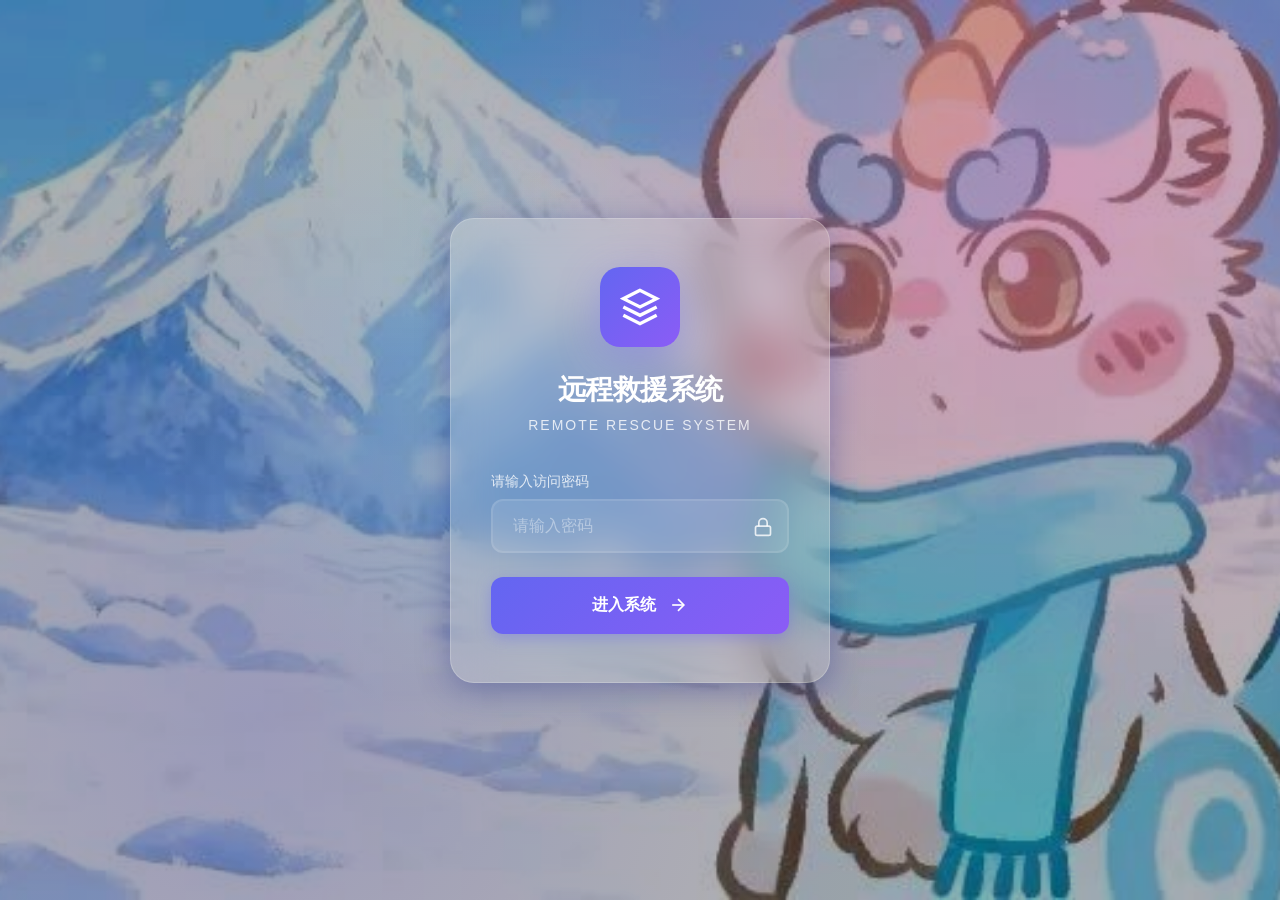
==== RemoteRescueApp/WebResource/main.html @ 4fff1ff2 "Initial commit" ====
<!DOCTYPE html>
<html lang="zh-CN">
<head>
    <meta charset="UTF-8">
    <meta name="viewport" content="width=device-width, initial-scale=1.0">
    <title>远程救援系统 - 控制台</title>
    <link rel="stylesheet" href="css/style.css?v=3">
    <script src="js/bg-random.js?v=3"></script>
    <script src="js/auth-check.js?v=3"></script>
    <script>
        if (!AuthCheck.checkAuth()) {
            throw new Error('未授权访问');
        }
    </script>
</head>
<body class="main-page">
    <!-- 顶部导航 -->
    <nav class="top-nav">
        <div class="nav-brand">
            <div class="logo-small">
                <svg viewBox="0 0 24 24" fill="none" stroke="currentColor" stroke-width="2">
                    <path d="M12 2L2 7l10 5 10-5-10-5zM2 17l10 5 10-5M2 12l10 5 10-5"/>
                </svg>
            </div>
            <span>远程救援系统</span>
        </div>
        <div class="nav-actions">
            <div class="connection-status" id="connectionStatus">
                <span class="status-dot"></span>
                <span id="statusText">已连接</span>
            </div>
            <button class="logout-btn" onclick="logout()">
                <svg viewBox="0 0 24 24" fill="none" stroke="currentColor" stroke-width="2">
                    <path d="M9 21H5a2 2 0 0 1-2-2V5a2 2 0 0 1 2-2h4"></path>
                    <polyline points="16 17 21 12 16 7"></polyline>
                    <line x1="21" y1="12" x2="9" y2="12"></line>
                </svg>
                退出
            </button>
        </div>
    </nav>

    <!-- 主内容区域 -->
    <main class="main-content">
        <!-- 上半部分：实时信息区域 -->
        <section class="info-section">
            <h2 class="section-title">
                <svg viewBox="0 0 24 24" fill="none" stroke="currentColor" stroke-width="2">
                    <rect x="2" y="3" width="20" height="14" rx="2" ry="2"></rect>
                    <line x1="8" y1="21" x2="16" y2="21"></line>
                    <line x1="12" y1="17" x2="12" y2="21"></line>
                </svg>
                救援端实时信息
            </h2>
            <div class="info-grid">
                <div class="info-card">
                    <div class="info-card-header">
                        <div class="info-card-icon blue">
                            <svg viewBox="0 0 24 24" fill="none" stroke="currentColor" stroke-width="2">
                                <rect x="2" y="3" width="20" height="14" rx="2" ry="2"></rect>
                                <line x1="8" y1="21" x2="16" y2="21"></line>
                                <line x1="12" y1="17" x2="12" y2="21"></line>
                            </svg>
                        </div>
                        <span class="info-card-label">计算机名称</span>
                    </div>
                    <div class="info-card-value" id="machineName">--</div>
                </div>

                <div class="info-card">
                    <div class="info-card-header">
                        <div class="info-card-icon green">
                            <svg viewBox="0 0 24 24" fill="none" stroke="currentColor" stroke-width="2">
                                <path d="M20 21v-2a4 4 0 0 0-4-4H8a4 4 0 0 0-4 4v2"></path>
                                <circle cx="12" cy="7" r="4"></circle>
                            </svg>
                        </div>
                        <span class="info-card-label">当前用户</span>
                    </div>
                    <div class="info-card-value" id="userName">--</div>
                </div>

                <div class="info-card">
                    <div class="info-card-header">
                        <div class="info-card-icon purple">
                            <svg viewBox="0 0 24 24" fill="none" stroke="currentColor" stroke-width="2">
                                <path d="M12 2L2 7l10 5 10-5-10-5zM2 17l10 5 10-5M2 12l10 5 10-5"></path>
                            </svg>
                        </div>
                        <span class="info-card-label">操作系统</span>
                    </div>
                    <div class="info-card-value" id="osVersion">--</div>
                </div>

                <div class="info-card">
                    <div class="info-card-header">
                        <div class="info-card-icon orange">
                            <svg viewBox="0 0 24 24" fill="none" stroke="currentColor" stroke-width="2">
                                <rect x="4" y="4" width="16" height="16" rx="2" ry="2"></rect>
                                <rect x="9" y="9" width="6" height="6"></rect>
                                <line x1="9" y1="1" x2="9" y2="4"></line>
                                <line x1="15" y1="1" x2="15" y2="4"></line>
                                <line x1="9" y1="20" x2="9" y2="23"></line>
                                <line x1="15" y1="20" x2="15" y2="23"></line>
                                <line x1="20" y1="9" x2="23" y2="9"></line>
                                <line x1="20" y1="14" x2="23" y2="14"></line>
                                <line x1="1" y1="9" x2="4" y2="9"></line>
                                <line x1="1" y1="14" x2="4" y2="14"></line>
                            </svg>
                        </div>
                        <span class="info-card-label">处理器核心</span>
                    </div>
                    <div class="info-card-value" id="processorCount">--</div>
                </div>

                <div class="info-card">
                    <div class="info-card-header">
                        <div class="info-card-icon cyan">
                            <svg viewBox="0 0 24 24" fill="none" stroke="currentColor" stroke-width="2">
                                <circle cx="12" cy="12" r="10"></circle>
                                <polyline points="12 6 12 12 16 14"></polyline>
                            </svg>
                        </div>
                        <span class="info-card-label">系统运行时间</span>
                    </div>
                    <div class="info-card-value" id="uptime">--</div>
                </div>

                <div class="info-card">
                    <div class="info-card-header">
                        <div class="info-card-icon red">
                            <svg viewBox="0 0 24 24" fill="none" stroke="currentColor" stroke-width="2">
                                <path d="M12 22s8-4 8-10V5l-8-3-8 3v7c0 6 8 10 8 10z"></path>
                            </svg>
                        </div>
                        <span class="info-card-label">最后更新</span>
                    </div>
                    <div class="info-card-value" id="lastUpdate">--</div>
                </div>

                <div class="info-card explorer-card">
                    <div class="info-card-header">
                        <div class="info-card-icon yellow">
                            <svg viewBox="0 0 24 24" fill="none" stroke="currentColor" stroke-width="2">
                                <path d="M22 19a2 2 0 0 1-2 2H4a2 2 0 0 1-2-2V5a2 2 0 0 1 2-2h5l2 3h9a2 2 0 0 1 2 2z"></path>
                            </svg>
                        </div>
                        <span class="info-card-label">Explorer.exe</span>
                    </div>
                    <div class="info-card-value explorer-value" id="explorerInfo">--</div>
                </div>
            </div>
        </section>

        <!-- 下半部分：功能按钮区域 -->
        <section class="actions-section">
            <h2 class="section-title">
                <svg viewBox="0 0 24 24" fill="none" stroke="currentColor" stroke-width="2">
                    <path d="M14.7 6.3a1 1 0 0 0 0 1.4l1.6 1.6a1 1 0 0 0 1.4 0l3.77-3.77a6 6 0 0 1-7.94 7.94l-6.91 6.91a2.12 2.12 0 0 1-3-3l6.91-6.91a6 6 0 0 1 7.94-7.94l-3.76 3.76z"></path>
                </svg>
                紧急救援操作
            </h2>
            <div class="actions-grid">
                <!-- 重启RDP服务 -->
                <div class="action-card rdp" id="btnRdp" onclick="restartRDP()">
                    <div class="action-icon-wrapper">
                        <svg class="action-icon" viewBox="0 0 24 24" fill="none" stroke="currentColor" stroke-width="2">
                            <rect x="2" y="3" width="20" height="14" rx="2" ry="2"></rect>
                            <line x1="8" y1="21" x2="16" y2="21"></line>
                            <line x1="12" y1="17" x2="12" y2="21"></line>
                            <path d="M8 11l3 3 5-5"></path>
                        </svg>
                    </div>
                    <div class="action-content">
                        <h3 class="action-title">重启RDP服务</h3>
                        <p class="action-desc">重新启动远程桌面服务，解决远程连接异常问题</p>
                    </div>
                    <div class="action-status" id="statusRdp"></div>
                </div>

                <!-- 重启Explorer -->
                <div class="action-card explorer" id="btnExplorer" onclick="restartExplorer()">
                    <div class="action-icon-wrapper">
                        <svg class="action-icon" viewBox="0 0 24 24" fill="none" stroke="currentColor" stroke-width="2">
                            <path d="M22 19a2 2 0 0 1-2 2H4a2 2 0 0 1-2-2V5a2 2 0 0 1 2-2h5l2 3h9a2 2 0 0 1 2 2z"></path>
                            <line x1="12" y1="11" x2="12" y2="17"></line>
                            <line x1="9" y1="14" x2="15" y2="14"></line>
                        </svg>
                    </div>
                    <div class="action-content">
                        <h3 class="action-title">重启Explorer</h3>
                        <p class="action-desc">重启资源管理器进程，修复桌面卡顿或无响应问题</p>
                    </div>
                    <div class="action-status" id="statusExplorer"></div>
                </div>

                <!-- 重启服务器 -->
                <div class="action-card server" id="btnServer" onclick="restartServer()">
                    <div class="action-icon-wrapper">
                        <svg class="action-icon" viewBox="0 0 24 24" fill="none" stroke="currentColor" stroke-width="2">
                            <path d="M4 4h16c1.1 0 2 .9 2 2v12c0 1.1-.9 2-2 2H4c-1.1 0-2-.9-2-2V6c0-1.1.9-2 2-2z"></path>
                            <polyline points="22,6 12,13 2,6"></polyline>
                            <path d="M12 13v8"></path>
                            <path d="M8 21h8"></path>
                        </svg>
                    </div>
                    <div class="action-content">
                        <h3 class="action-title">重启服务器</h3>
                        <p class="action-desc">执行系统重启操作，10秒后服务器将重新启动</p>
                    </div>
                    <div class="action-status" id="statusServer"></div>
                </div>
            </div>
        </section>
    </main>

    <!-- Toast 容器 -->
    <div class="toast-container" id="toastContainer"></div>

    <!-- 确认对话框 -->
    <div class="modal-overlay" id="confirmModal">
        <div class="modal">
            <div class="modal-icon" id="modalIcon">
                <svg viewBox="0 0 24 24" fill="none" stroke="currentColor" stroke-width="2">
                    <path d="M10.29 3.86L1.82 18a2 2 0 0 0 1.71 3h16.94a2 2 0 0 0 1.71-3L13.71 3.86a2 2 0 0 0-3.42 0z"></path>
                    <line x1="12" y1="9" x2="12" y2="13"></line>
                    <line x1="12" y1="17" x2="12.01" y2="17"></line>
                </svg>
            </div>
            <h3 class="modal-title" id="modalTitle">确认操作</h3>
            <p class="modal-message" id="modalMessage">您确定要执行此操作吗？</p>
            <div class="modal-actions">
                <button class="modal-btn modal-btn-secondary" onclick="closeModal()">取消</button>
                <button class="modal-btn modal-btn-primary" id="modalConfirmBtn" onclick="confirmAction()">确认</button>
            </div>
        </div>
    </div>

    <script src="js/main.js?v=3"></script>

    <!-- GitHub 链接 -->
    <footer class="github-footer">
        <a href="https://github.com/linfon18/WinServerRemoteRescue.git" target="_blank" rel="noopener noreferrer">
            <svg viewBox="0 0 24 24" fill="currentColor" width="20" height="20">
                <path d="M12 0c-6.626 0-12 5.373-12 12 0 5.302 3.438 9.8 8.207 11.387.599.111.793-.261.793-.577v-2.234c-3.338.726-4.033-1.416-4.033-1.416-.546-1.387-1.333-1.756-1.333-1.756-1.089-.745.083-.729.083-.729 1.205.084 1.839 1.237 1.839 1.237 1.07 1.834 2.807 1.304 3.492.997.107-.775.418-1.305.762-1.604-2.665-.305-5.467-1.334-5.467-5.931 0-1.311.469-2.381 1.236-3.221-.124-.303-.535-1.524.117-3.176 0 0 1.008-.322 3.301 1.23.957-.266 1.983-.399 3.003-.404 1.02.005 2.047.138 3.006.404 2.291-1.552 3.297-1.23 3.297-1.23.653 1.653.242 2.874.118 3.176.77.84 1.235 1.911 1.235 3.221 0 4.609-2.807 5.624-5.479 5.921.43.372.823 1.102.823 2.222v3.293c0 .319.192.694.801.576 4.765-1.589 8.199-6.086 8.199-11.386 0-6.627-5.373-12-12-12z"/>
            </svg>
            GitHub: WinServerRemoteRescue
        </a>
    </footer>
</body>
</html>
---- RemoteRescueApp/WebResource/css/style.css ----
* {
    margin: 0;
    padding: 0;
    box-sizing: border-box;
}

:root {
    --primary-color: #6366f1;
    --primary-hover: #4f46e5;
    --danger-color: #ef4444;
    --warning-color: #f59e0b;
    --success-color: #10b981;
    --bg-gradient: linear-gradient(135deg, #667eea 0%, #764ba2 100%);
    --glass-bg: rgba(255, 255, 255, 0.15);
    --glass-border: rgba(255, 255, 255, 0.2);
    --glass-shadow: 0 8px 32px 0 rgba(31, 38, 135, 0.37);
    --text-primary: #ffffff;
    --text-secondary: rgba(255, 255, 255, 0.8);
}

body {
    font-family: 'Segoe UI', 'PingFang SC', 'Microsoft YaHei', sans-serif;
    min-height: 100vh;
    background: var(--bg-gradient);
    background-attachment: fixed;
    color: var(--text-primary);
    overflow-x: hidden;
    position: relative;
}

/* 背景层 - 由JS动态设置图片 */
#bg-layer {
    position: fixed;
    top: 0;
    left: 0;
    width: 100%;
    height: 100%;
    background-size: cover;
    background-position: center;
    background-repeat: no-repeat;
    z-index: -2;
    transition: opacity 0.5s ease;
}

/* 背景遮罩层 */
#bg-overlay {
    position: fixed;
    top: 0;
    left: 0;
    width: 100%;
    height: 100%;
    background:
        radial-gradient(circle at 20% 80%, rgba(120, 119, 198, 0.4) 0%, transparent 50%),
        radial-gradient(circle at 80% 20%, rgba(255, 119, 198, 0.4) 0%, transparent 50%),
        radial-gradient(circle at 40% 40%, rgba(120, 219, 255, 0.3) 0%, transparent 40%),
        rgba(0, 0, 0, 0.3);
    pointer-events: none;
    z-index: -1;
}

/* 认证页面样式 */
.auth-page {
    display: flex;
    align-items: center;
    justify-content: center;
    min-height: 100vh;
}

.auth-container {
    width: 100%;
    max-width: 420px;
    padding: 20px;
}

.auth-box {
    background: var(--glass-bg);
    backdrop-filter: blur(20px);
    -webkit-backdrop-filter: blur(20px);
    border: 1px solid var(--glass-border);
    border-radius: 24px;
    padding: 48px 40px;
    box-shadow: var(--glass-shadow);
    animation: slideUp 0.6s ease-out;
}

@keyframes slideUp {
    from {
        opacity: 0;
        transform: translateY(30px);
    }
    to {
        opacity: 1;
        transform: translateY(0);
    }
}

.auth-header {
    text-align: center;
    margin-bottom: 40px;
}

.logo {
    width: 80px;
    height: 80px;
    margin: 0 auto 24px;
    background: linear-gradient(135deg, var(--primary-color), #8b5cf6);
    border-radius: 20px;
    display: flex;
    align-items: center;
    justify-content: center;
    box-shadow: 0 10px 40px rgba(99, 102, 241, 0.4);
}

.logo svg {
    width: 40px;
    height: 40px;
    color: white;
}

.auth-header h1 {
    font-size: 28px;
    font-weight: 700;
    margin-bottom: 8px;
    letter-spacing: -0.5px;
}

.auth-header p {
    color: var(--text-secondary);
    font-size: 14px;
    letter-spacing: 2px;
    text-transform: uppercase;
}

.auth-form {
    display: flex;
    flex-direction: column;
    gap: 24px;
}

.input-group {
    position: relative;
}

.input-group label {
    display: block;
    margin-bottom: 8px;
    font-size: 14px;
    font-weight: 500;
    color: var(--text-secondary);
}

.input-group input {
    width: 100%;
    padding: 16px 20px;
    padding-right: 50px;
    background: rgba(255, 255, 255, 0.1);
    border: 2px solid rgba(255, 255, 255, 0.1);
    border-radius: 12px;
    color: var(--text-primary);
    font-size: 16px;
    transition: all 0.3s ease;
}

.input-group input::placeholder {
    color: rgba(255, 255, 255, 0.4);
}

.input-group input:focus {
    outline: none;
    border-color: var(--primary-color);
    background: rgba(255, 255, 255, 0.15);
    box-shadow: 0 0 0 4px rgba(99, 102, 241, 0.2);
}

.input-icon {
    position: absolute;
    right: 16px;
    bottom: 16px;
    width: 20px;
    height: 20px;
    color: var(--text-secondary);
    pointer-events: none;
}

.input-icon svg {
    width: 100%;
    height: 100%;
}

.auth-btn {
    display: flex;
    align-items: center;
    justify-content: center;
    gap: 12px;
    padding: 18px 32px;
    background: linear-gradient(135deg, var(--primary-color), #8b5cf6);
    border: none;
    border-radius: 12px;
    color: white;
    font-size: 16px;
    font-weight: 600;
    cursor: pointer;
    transition: all 0.3s ease;
    box-shadow: 0 4px 15px rgba(99, 102, 241, 0.4);
}

.auth-btn:hover {
    transform: translateY(-2px);
    box-shadow: 0 8px 25px rgba(99, 102, 241, 0.5);
}

.auth-btn:active {
    transform: translateY(0);
}

.auth-btn svg {
    width: 20px;
    height: 20px;
    transition: transform 0.3s ease;
}

.auth-btn:hover svg {
    transform: translateX(4px);
}

.error-message {
    margin-top: 16px;
    padding: 12px 16px;
    background: rgba(239, 68, 68, 0.2);
    border: 1px solid rgba(239, 68, 68, 0.3);
    border-radius: 8px;
    color: #fca5a5;
    font-size: 14px;
    text-align: center;
    display: none;
}

.error-message.show {
    display: block;
    animation: shake 0.5s ease;
}

@keyframes shake {
    0%, 100% { transform: translateX(0); }
    25% { transform: translateX(-10px); }
    75% { transform: translateX(10px); }
}

/* 主页面样式 */
.main-page {
    min-height: 100vh;
    display: flex;
    flex-direction: column;
}

/* 顶部导航 */
.top-nav {
    background: var(--glass-bg);
    backdrop-filter: blur(20px);
    -webkit-backdrop-filter: blur(20px);
    border-bottom: 1px solid var(--glass-border);
    padding: 16px 32px;
    display: flex;
    justify-content: space-between;
    align-items: center;
    position: sticky;
    top: 0;
    z-index: 100;
}

.nav-brand {
    display: flex;
    align-items: center;
    gap: 12px;
}

.nav-brand .logo-small {
    width: 40px;
    height: 40px;
    background: linear-gradient(135deg, var(--primary-color), #8b5cf6);
    border-radius: 10px;
    display: flex;
    align-items: center;
    justify-content: center;
}

.nav-brand .logo-small svg {
    width: 20px;
    height: 20px;
    color: white;
}

.nav-brand span {
    font-size: 20px;
    font-weight: 700;
}

.nav-actions {
    display: flex;
    align-items: center;
    gap: 16px;
}

.connection-status {
    display: flex;
    align-items: center;
    gap: 8px;
    padding: 8px 16px;
    background: rgba(16, 185, 129, 0.2);
    border: 1px solid rgba(16, 185, 129, 0.3);
    border-radius: 20px;
    font-size: 13px;
}

.connection-status .status-dot {
    width: 8px;
    height: 8px;
    background: var(--success-color);
    border-radius: 50%;
    animation: pulse 2s infinite;
}

@keyframes pulse {
    0%, 100% { opacity: 1; }
    50% { opacity: 0.5; }
}

.connection-status.offline {
    background: rgba(239, 68, 68, 0.2);
    border-color: rgba(239, 68, 68, 0.3);
}

.connection-status.offline .status-dot {
    background: var(--danger-color);
    animation: none;
}

.logout-btn {
    padding: 10px 20px;
    background: rgba(255, 255, 255, 0.1);
    border: 1px solid rgba(255, 255, 255, 0.2);
    border-radius: 8px;
    color: var(--text-primary);
    font-size: 14px;
    cursor: pointer;
    transition: all 0.3s ease;
    display: flex;
    align-items: center;
    gap: 8px;
}

.logout-btn:hover {
    background: rgba(239, 68, 68, 0.2);
    border-color: rgba(239, 68, 68, 0.3);
}

.logout-btn svg {
    width: 16px;
    height: 16px;
}

/* 主内容区域 */
.main-content {
    flex: 1;
    padding: 32px;
    display: flex;
    flex-direction: column;
    gap: 32px;
    max-width: 1400px;
    margin: 0 auto;
    width: 100%;
}

/* 信息区域 - 上半部分 */
.info-section {
    background: var(--glass-bg);
    backdrop-filter: blur(20px);
    -webkit-backdrop-filter: blur(20px);
    border: 1px solid var(--glass-border);
    border-radius: 24px;
    padding: 32px;
    box-shadow: var(--glass-shadow);
}

.section-title {
    display: flex;
    align-items: center;
    gap: 12px;
    margin-bottom: 24px;
    font-size: 20px;
    font-weight: 600;
}

.section-title svg {
    width: 24px;
    height: 24px;
    color: var(--primary-color);
}

.info-grid {
    display: grid;
    grid-template-columns: repeat(auto-fit, minmax(280px, 1fr));
    gap: 20px;
}

.info-card {
    background: rgba(255, 255, 255, 0.05);
    border: 1px solid rgba(255, 255, 255, 0.1);
    border-radius: 16px;
    padding: 24px;
    transition: all 0.3s ease;
}

.info-card:hover {
    background: rgba(255, 255, 255, 0.1);
    transform: translateY(-2px);
}

.info-card-header {
    display: flex;
    align-items: center;
    gap: 12px;
    margin-bottom: 12px;
}

.info-card-icon {
    width: 44px;
    height: 44px;
    border-radius: 12px;
    display: flex;
    align-items: center;
    justify-content: center;
}

.info-card-icon.blue {
    background: rgba(99, 102, 241, 0.2);
    color: #818cf8;
}

.info-card-icon.green {
    background: rgba(16, 185, 129, 0.2);
    color: #34d399;
}

.info-card-icon.orange {
    background: rgba(245, 158, 11, 0.2);
    color: #fbbf24;
}

.info-card-icon.purple {
    background: rgba(139, 92, 246, 0.2);
    color: #a78bfa;
}

.info-card-icon.red {
    background: rgba(239, 68, 68, 0.2);
    color: #f87171;
}

.info-card-icon.cyan {
    background: rgba(6, 182, 212, 0.2);
    color: #22d3ee;
}

.info-card-icon svg {
    width: 22px;
    height: 22px;
}

.info-card-label {
    font-size: 13px;
    color: var(--text-secondary);
    text-transform: uppercase;
    letter-spacing: 0.5px;
}

.info-card-value {
    font-size: 18px;
    font-weight: 600;
    color: var(--text-primary);
    word-break: break-all;
}

/* 功能区域 - 下半部分 */
.actions-section {
    background: var(--glass-bg);
    backdrop-filter: blur(20px);
    -webkit-backdrop-filter: blur(20px);
    border: 1px solid var(--glass-border);
    border-radius: 24px;
    padding: 32px;
    box-shadow: var(--glass-shadow);
    flex: 1;
}

.actions-grid {
    display: grid;
    grid-template-columns: repeat(3, 1fr);
    gap: 24px;
    height: 100%;
}

.action-card {
    background: rgba(255, 255, 255, 0.05);
    border: 2px solid rgba(255, 255, 255, 0.1);
    border-radius: 20px;
    padding: 40px 32px;
    display: flex;
    flex-direction: column;
    align-items: center;
    justify-content: center;
    text-align: center;
    cursor: pointer;
    transition: all 0.4s cubic-bezier(0.4, 0, 0.2, 1);
    position: relative;
    overflow: hidden;
}

.action-card::before {
    content: '';
    position: absolute;
    top: 0;
    left: 0;
    width: 100%;
    height: 100%;
    background: linear-gradient(135deg, transparent, rgba(255, 255, 255, 0.1), transparent);
    transform: translateX(-100%);
    transition: transform 0.6s ease;
}

.action-card:hover::before {
    transform: translateX(100%);
}

.action-card:hover {
    transform: translateY(-8px);
    border-color: rgba(255, 255, 255, 0.3);
    box-shadow: 0 20px 40px rgba(0, 0, 0, 0.3);
}

.action-card.rdp:hover {
    border-color: rgba(99, 102, 241, 0.5);
    box-shadow: 0 20px 40px rgba(99, 102, 241, 0.3);
}

.action-card.explorer:hover {
    border-color: rgba(245, 158, 11, 0.5);
    box-shadow: 0 20px 40px rgba(245, 158, 11, 0.3);
}

.action-card.server:hover {
    border-color: rgba(239, 68, 68, 0.5);
    box-shadow: 0 20px 40px rgba(239, 68, 68, 0.3);
}

.action-card:active {
    transform: translateY(-4px);
}

.action-card.loading {
    pointer-events: none;
    opacity: 0.8;
}

.action-card.loading .action-icon {
    animation: spin 1s linear infinite;
}

@keyframes spin {
    from { transform: rotate(0deg); }
    to { transform: rotate(360deg); }
}

.action-icon-wrapper {
    width: 100px;
    height: 100px;
    border-radius: 24px;
    display: flex;
    align-items: center;
    justify-content: center;
    margin-bottom: 24px;
    transition: all 0.3s ease;
}

.action-card.rdp .action-icon-wrapper {
    background: linear-gradient(135deg, rgba(99, 102, 241, 0.3), rgba(139, 92, 246, 0.3));
    box-shadow: 0 10px 30px rgba(99, 102, 241, 0.3);
}

.action-card.explorer .action-icon-wrapper {
    background: linear-gradient(135deg, rgba(245, 158, 11, 0.3), rgba(251, 191, 36, 0.3));
    box-shadow: 0 10px 30px rgba(245, 158, 11, 0.3);
}

.action-card.server .action-icon-wrapper {
    background: linear-gradient(135deg, rgba(239, 68, 68, 0.3), rgba(248, 113, 113, 0.3));
    box-shadow: 0 10px 30px rgba(239, 68, 68, 0.3);
}

.action-icon {
    width: 48px;
    height: 48px;
    color: white;
}

.action-title {
    font-size: 22px;
    font-weight: 700;
    margin-bottom: 12px;
}

.action-desc {
    font-size: 14px;
    color: var(--text-secondary);
    line-height: 1.6;
    max-width: 240px;
}

.action-status {
    margin-top: 20px;
    padding: 10px 20px;
    border-radius: 20px;
    font-size: 13px;
    font-weight: 500;
    opacity: 0;
    transform: translateY(10px);
    transition: all 0.3s ease;
}

.action-card.show-status .action-status {
    opacity: 1;
    transform: translateY(0);
}

.action-status.success {
    background: rgba(16, 185, 129, 0.2);
    color: #34d399;
}

.action-status.error {
    background: rgba(239, 68, 68, 0.2);
    color: #f87171;
}

.action-status.info {
    background: rgba(99, 102, 241, 0.2);
    color: #818cf8;
}

/* 响应式设计 */
@media (max-width: 1024px) {
    .actions-grid {
        grid-template-columns: 1fr;
    }
    
    .action-card {
        flex-direction: row;
        text-align: left;
        padding: 24px;
    }
    
    .action-icon-wrapper {
        width: 70px;
        height: 70px;
        margin-bottom: 0;
        margin-right: 20px;
        flex-shrink: 0;
    }
    
    .action-icon {
        width: 32px;
        height: 32px;
    }
    
    .action-content {
        flex: 1;
    }
}

@media (max-width: 768px) {
    .top-nav {
        padding: 12px 16px;
    }
    
    .main-content {
        padding: 16px;
    }
    
    .info-section,
    .actions-section {
        padding: 20px;
    }
    
    .info-grid {
        grid-template-columns: 1fr;
    }
    
    .nav-brand span {
        display: none;
    }
}

/* Toast 通知 */
.toast-container {
    position: fixed;
    top: 100px;
    right: 32px;
    z-index: 1000;
    display: flex;
    flex-direction: column;
    gap: 12px;
}

.toast {
    background: var(--glass-bg);
    backdrop-filter: blur(20px);
    -webkit-backdrop-filter: blur(20px);
    border: 1px solid var(--glass-border);
    border-radius: 12px;
    padding: 16px 24px;
    display: flex;
    align-items: center;
    gap: 12px;
    box-shadow: var(--glass-shadow);
    animation: slideInRight 0.4s ease;
    min-width: 300px;
}

.toast.hiding {
    animation: slideOutRight 0.4s ease forwards;
}

@keyframes slideInRight {
    from {
        opacity: 0;
        transform: translateX(100px);
    }
    to {
        opacity: 1;
        transform: translateX(0);
    }
}

@keyframes slideOutRight {
    from {
        opacity: 1;
        transform: translateX(0);
    }
    to {
        opacity: 0;
        transform: translateX(100px);
    }
}

.toast-icon {
    width: 24px;
    height: 24px;
    flex-shrink: 0;
}

.toast.success .toast-icon {
    color: var(--success-color);
}

.toast.error .toast-icon {
    color: var(--danger-color);
}

.toast.info .toast-icon {
    color: var(--primary-color);
}

.toast-content {
    flex: 1;
}

.toast-title {
    font-weight: 600;
    font-size: 15px;
    margin-bottom: 4px;
}

.toast-message {
    font-size: 13px;
    color: var(--text-secondary);
}

.toast-close {
    width: 20px;
    height: 20px;
    background: none;
    border: none;
    color: var(--text-secondary);
    cursor: pointer;
    padding: 0;
    display: flex;
    align-items: center;
    justify-content: center;
    transition: color 0.2s;
}

.toast-close:hover {
    color: var(--text-primary);
}

/* 确认对话框 */
.modal-overlay {
    position: fixed;
    top: 0;
    left: 0;
    width: 100%;
    height: 100%;
    background: rgba(0, 0, 0, 0.6);
    backdrop-filter: blur(4px);
    display: flex;
    align-items: center;
    justify-content: center;
    z-index: 2000;
    opacity: 0;
    visibility: hidden;
    transition: all 0.3s ease;
}

.modal-overlay.show {
    opacity: 1;
    visibility: visible;
}

.modal {
    background: var(--glass-bg);
    backdrop-filter: blur(20px);
    -webkit-backdrop-filter: blur(20px);
    border: 1px solid var(--glass-border);
    border-radius: 20px;
    padding: 32px;
    max-width: 420px;
    width: 90%;
    box-shadow: var(--glass-shadow);
    transform: scale(0.9);
    transition: transform 0.3s ease;
}

.modal-overlay.show .modal {
    transform: scale(1);
}

.modal-icon {
    width: 64px;
    height: 64px;
    margin: 0 auto 20px;
    border-radius: 16px;
    display: flex;
    align-items: center;
    justify-content: center;
}

.modal-icon.warning {
    background: rgba(245, 158, 11, 0.2);
    color: #fbbf24;
}

.modal-icon.danger {
    background: rgba(239, 68, 68, 0.2);
    color: #f87171;
}

.modal-icon svg {
    width: 32px;
    height: 32px;
}

.modal-title {
    font-size: 20px;
    font-weight: 700;
    text-align: center;
    margin-bottom: 12px;
}

.modal-message {
    text-align: center;
    color: var(--text-secondary);
    margin-bottom: 24px;
    line-height: 1.6;
}

.modal-actions {
    display: flex;
    gap: 12px;
}

.modal-btn {
    flex: 1;
    padding: 14px 24px;
    border-radius: 12px;
    font-size: 15px;
    font-weight: 600;
    cursor: pointer;
    transition: all 0.3s ease;
    border: none;
}

.modal-btn-secondary {
    background: rgba(255, 255, 255, 0.1);
    color: var(--text-primary);
    border: 1px solid rgba(255, 255, 255, 0.2);
}

.modal-btn-secondary:hover {
    background: rgba(255, 255, 255, 0.15);
}

.modal-btn-primary {
    background: linear-gradient(135deg, var(--primary-color), #8b5cf6);
    color: white;
}

.modal-btn-primary:hover {
    transform: translateY(-2px);
    box-shadow: 0 8px 20px rgba(99, 102, 241, 0.4);
}

.modal-btn-danger {
    background: linear-gradient(135deg, var(--danger-color), #dc2626);
    color: white;
}

.modal-btn-danger:hover {
    transform: translateY(-2px);
    box-shadow: 0 8px 20px rgba(239, 68, 68, 0.4);
}

/* GitHub 页脚 */
.github-footer {
    position: fixed;
    bottom: 0;
    left: 0;
    right: 0;
    padding: 12px;
    text-align: center;
    background: rgba(0, 0, 0, 0.3);
    backdrop-filter: blur(10px);
    -webkit-backdrop-filter: blur(10px);
    border-top: 1px solid var(--glass-border);
    z-index: 100;
}

.github-footer a {
    display: inline-flex;
    align-items: center;
    gap: 8px;
    color: var(--text-secondary);
    text-decoration: none;
    font-size: 14px;
    transition: color 0.2s;
}

.github-footer a:hover {
    color: var(--text-primary);
}

.github-footer svg {
    fill: currentColor;
}
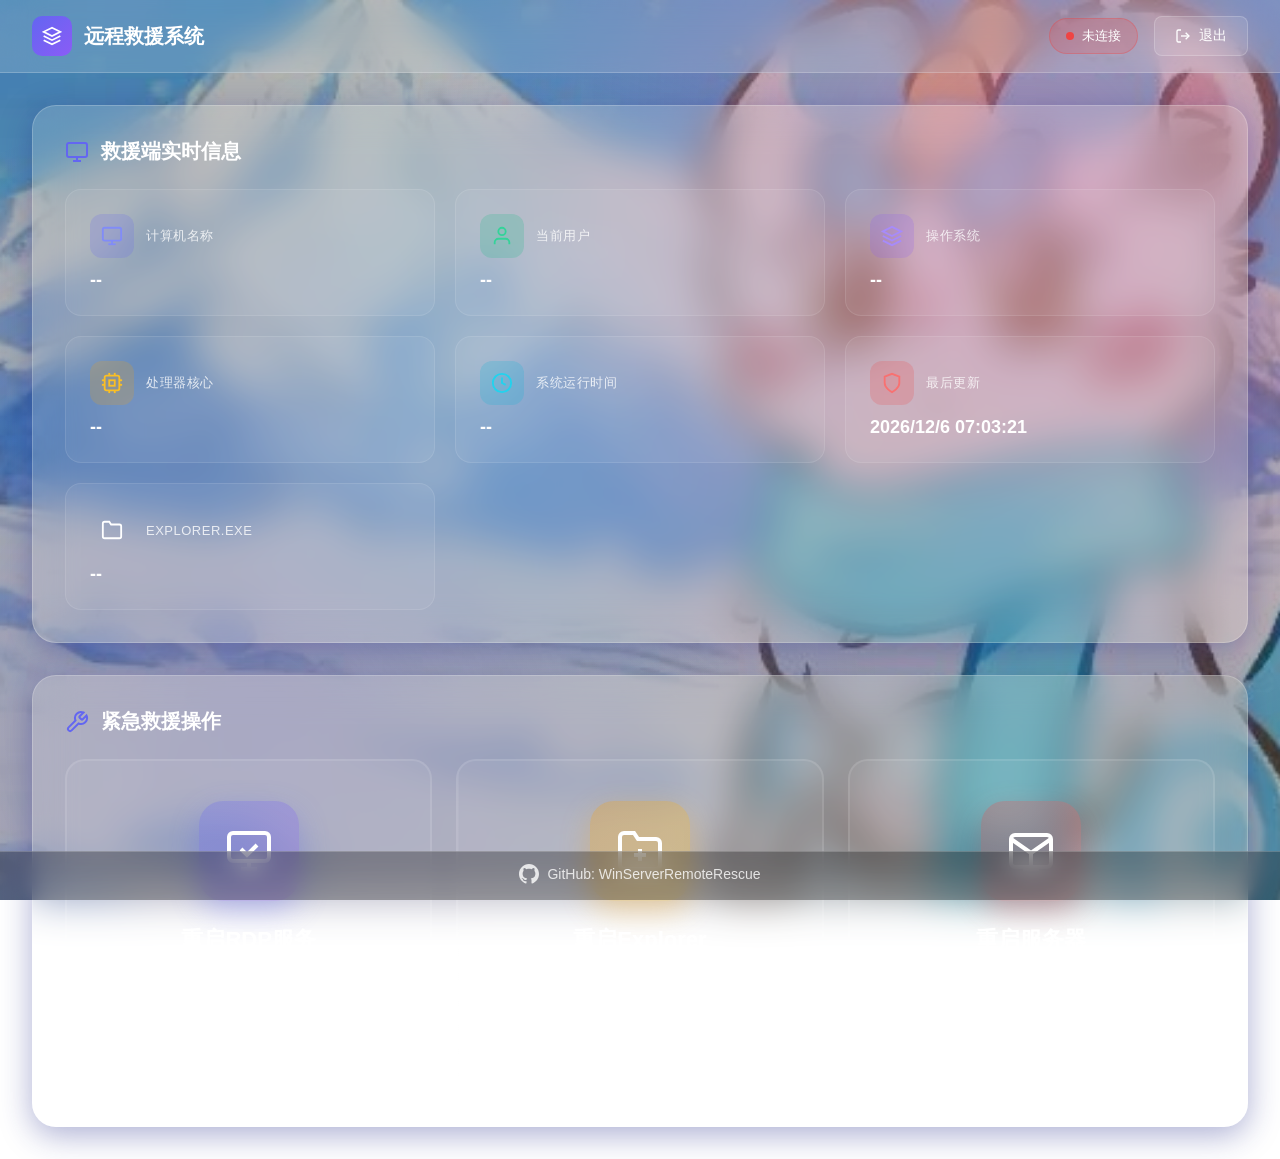
==== commit 14fba034: "security: fix authentication bypass, CSRF, rate limiting, secure headers - Replace client-side local" ====
--- a/RemoteRescueApp/WebResource/main.html
+++ b/RemoteRescueApp/WebResource/main.html
@@ -8,6 +8,14 @@
     <script src="js/bg-random.js?v=3"></script>
     <script src="js/auth-check.js?v=3"></script>
     <script>
+        // 清理地址栏中的token参数
+        (function() {
+            var url = new URL(window.location.href);
+            if (url.searchParams.has('_token')) {
+                url.searchParams.delete('_token');
+                window.history.replaceState({}, '', url.toString());
+            }
+        })();
         if (!AuthCheck.checkAuth()) {
             throw new Error('未授权访问');
         }
